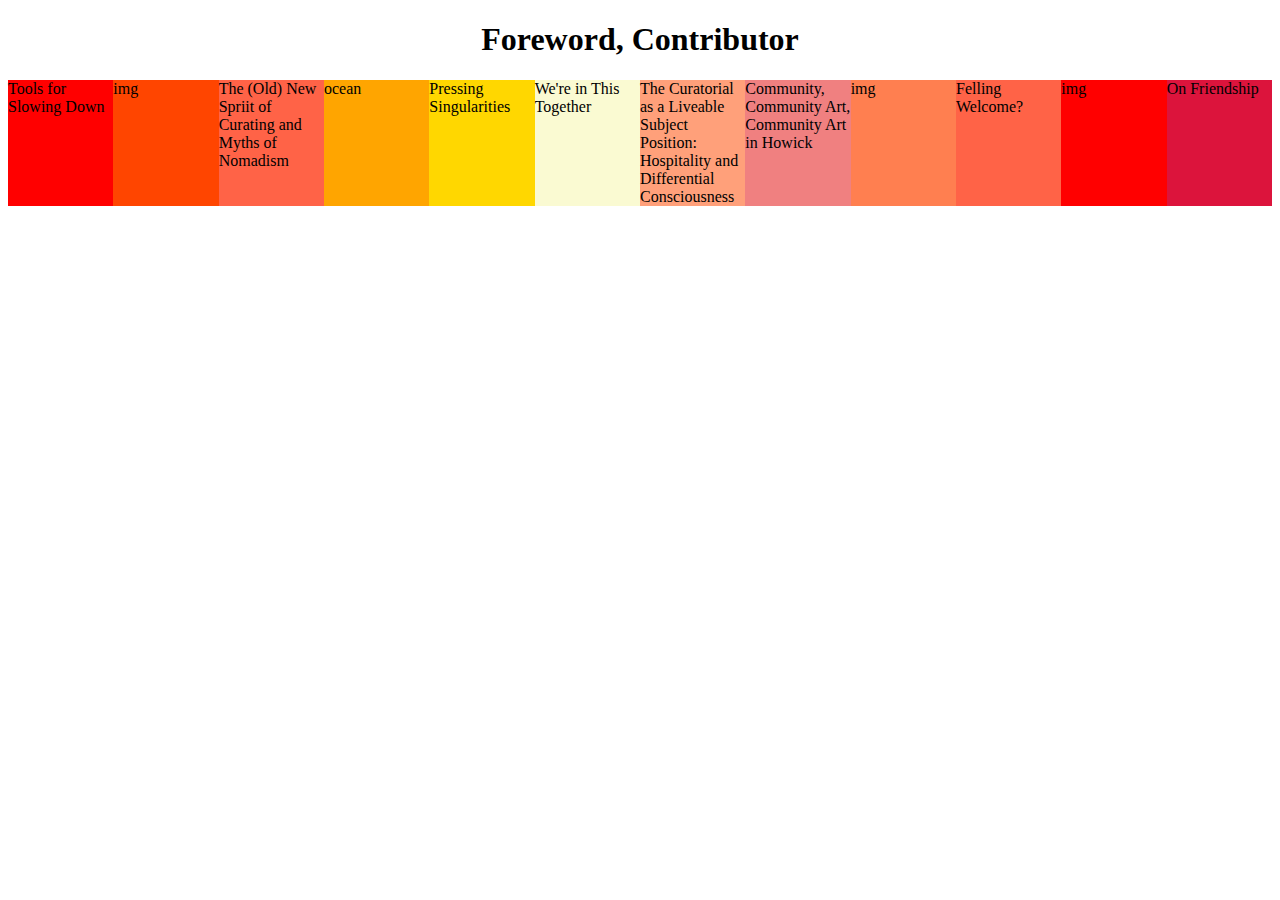
==== index.html @ 297b40f4 "feat : day04 auto-fit minmax" ====
<!DOCTYPE html>
<html lang="en">
  <head>
    <meta charset="UTF-8" />
    <meta http-equiv="X-UA-Compatible" content="IE=edge" />
    <meta name="viewport" content="width=device-width, initial-scale=1.0" />
    <link href="style.css" rel="stylesheet" type="text/css" />

    <title>CSS day04</title>
  </head>
  <body>
    <div class="container">
      <h1 class="title">Foreword, Contributor</h1>
      <div class="main">
        <div class="item">Tools for Slowing Down</div>
        <div class="item">img</div>
        <div class="item">
          The (Old) New Spriit of Curating and Myths of Nomadism
        </div>
        <div class="item">ocean</div>
        <div class="item">Pressing Singularities</div>
        <div class="item">We're in This Together</div>
        <div class="item">
          The Curatorial as a Liveable Subject Position: Hospitality and
          Differential Consciousness
        </div>
        <div class="item">
          Community, Community Art, Community Art in Howick
        </div>
        <div class="item">img</div>
        <div class="item">Felling Welcome?</div>
        <div class="item">img</div>
        <div class="item">On Friendship</div>
      </div>
    </div>
  </body>
</html>
---- style.css ----
.title {
  text-align: center;
}

.main {
  display: grid;
  grid-template-columns: repeat(auto-fit, minmax(100px, 1fr));
  grid-template-rows: repeat(2, minmax(100px, 1fr));
}

.item:first-child {
  background-color: red;
}

.item:nth-child(2) {
  background-color: orangered;
}
.item:nth-child(3) {
  background-color: tomato;
}
.item:nth-child(4) {
  background-color: orange;
}
.item:nth-child(5) {
  background-color: gold;
}
.item:nth-child(6) {
  background-color: lightgoldenrodyellow;
}
.item:nth-child(7) {
  background-color: lightsalmon;
}
.item:nth-child(8) {
  background-color: lightcoral;
}
.item:nth-child(9) {
  background-color: coral;
}
.item:nth-child(10) {
  background-color: tomato;
}
.item:nth-child(11) {
  background-color: red;
}
.item:nth-child(12) {
  background-color: crimson;
}
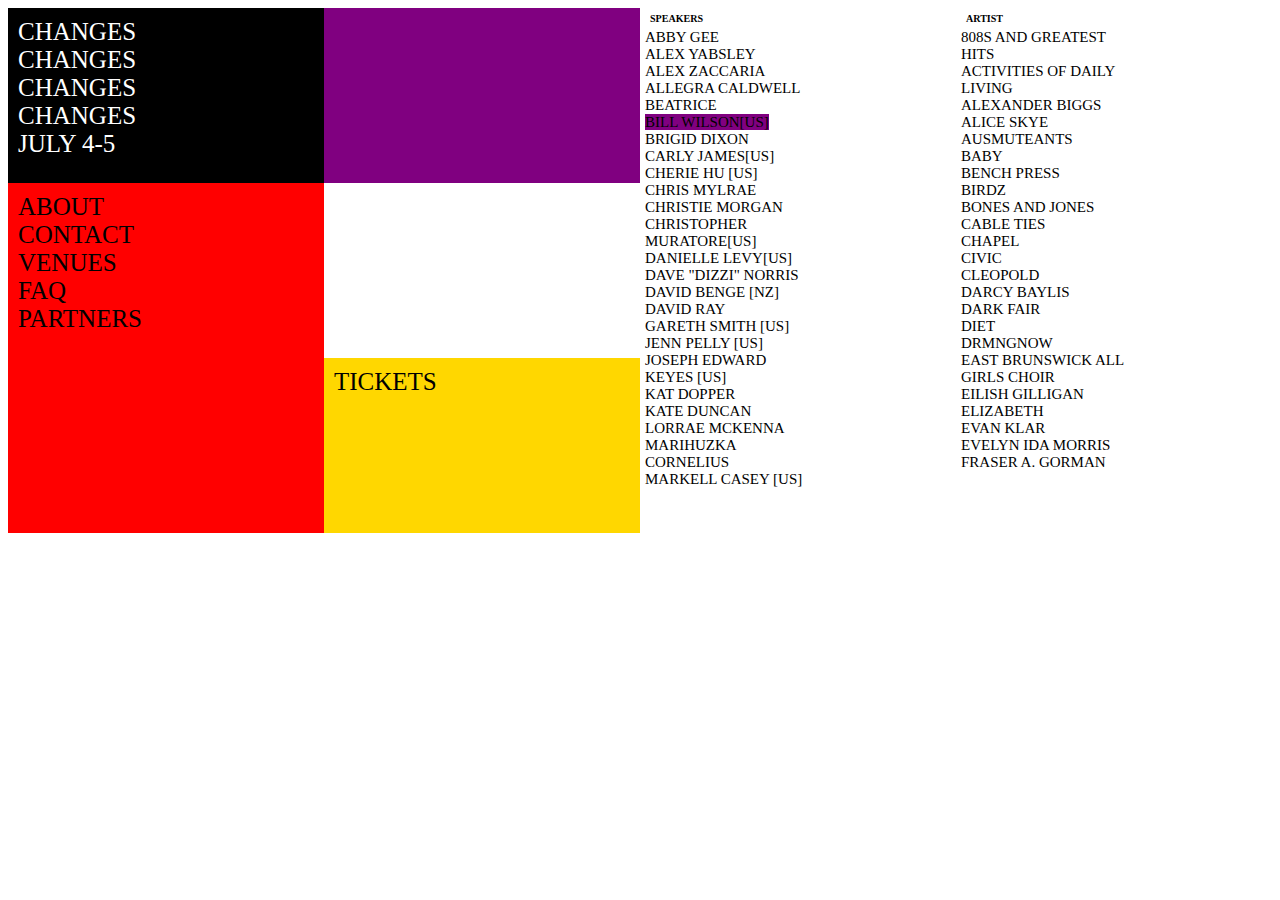
==== commit cc38edc0: "feat : day07" ====
--- a/index.html
+++ b/index.html
@@ -4,33 +4,92 @@
     <meta charset="UTF-8" />
     <meta http-equiv="X-UA-Compatible" content="IE=edge" />
     <meta name="viewport" content="width=device-width, initial-scale=1.0" />
-    <link href="style.css" rel="stylesheet" type="text/css" />
-
-    <title>CSS day04</title>
+    <link rel="stylesheet" href="style.css" class="style" />
+    <title>CSS day07</title>
   </head>
   <body>
     <div class="container">
-      <h1 class="title">Foreword, Contributor</h1>
-      <div class="main">
-        <div class="item">Tools for Slowing Down</div>
-        <div class="item">img</div>
-        <div class="item">
-          The (Old) New Spriit of Curating and Myths of Nomadism
+      <div class="black">
+        <div class="text">
+          CHANGES<br />
+          CHANGES<br />
+          CHANGES<br />
+          CHANGES<br />
+          JULY 4-5
         </div>
-        <div class="item">ocean</div>
-        <div class="item">Pressing Singularities</div>
-        <div class="item">We're in This Together</div>
-        <div class="item">
-          The Curatorial as a Liveable Subject Position: Hospitality and
-          Differential Consciousness
+      </div>
+      <div class="purple"></div>
+      <div class="red">
+        <div class="text">
+          ABOUT <br />
+          CONTACT<br />
+          VENUES<br />
+          FAQ<br />
+          PARTNERS
         </div>
-        <div class="item">
-          Community, Community Art, Community Art in Howick
-        </div>
-        <div class="item">img</div>
-        <div class="item">Felling Welcome?</div>
-        <div class="item">img</div>
-        <div class="item">On Friendship</div>
+      </div>
+      <div class="white"></div>
+      <div class="yellow">
+        <div class="text">TICKETS</div>
+      </div>
+      <div class="speakers">
+        <h6 class="header">SPEAKERS</h6>
+        ABBY GEE<br />
+        ALEX YABSLEY<br />
+        ALEX ZACCARIA<br />
+        ALLEGRA CALDWELL<br />
+        BEATRICE<br />
+        <span class="highlight"> BILL WILSON[US]<br /></span>
+        BRIGID DIXON<br />
+        CARLY JAMES[US]<br />
+        CHERIE HU [US]<br />
+        CHRIS MYLRAE <br />
+        CHRISTIE MORGAN<br />
+        CHRISTOPHER<br />
+        MURATORE[US]<br />
+        DANIELLE LEVY[US]<br />
+        DAVE "DIZZI" NORRIS<br />
+        DAVID BENGE [NZ]<br />
+        DAVID RAY<br />
+        GARETH SMITH [US]<br />
+        JENN PELLY [US]<br />
+        JOSEPH EDWARD<br />
+        KEYES [US]<br />
+        KAT DOPPER<br />
+        KATE DUNCAN<br />
+        LORRAE MCKENNA<br />
+        MARIHUZKA<br />
+        CORNELIUS<br />
+        MARKELL CASEY [US]
+      </div>
+      <div class="artist">
+        <h6 class="header">ARTIST</h6>
+        808S AND GREATEST <br />
+        HITS<br />
+        ACTIVITIES OF DAILY<br />
+        LIVING<br />
+        ALEXANDER BIGGS<br />
+        ALICE SKYE<br />
+        AUSMUTEANTS<br />
+        BABY<br />
+        BENCH PRESS<br />
+        BIRDZ<br />
+        BONES AND JONES<br />
+        CABLE TIES<br />
+        CHAPEL<br />
+        CIVIC<br />
+        CLEOPOLD<br />
+        DARCY BAYLIS<br />
+        DARK FAIR<br />
+        DIET<br />
+        DRMNGNOW<br />
+        EAST BRUNSWICK ALL<br />
+        GIRLS CHOIR<br />
+        EILISH GILLIGAN<br />
+        ELIZABETH<br />
+        EVAN KLAR<br />
+        EVELYN IDA MORRIS<br />
+        FRASER A. GORMAN<br />
       </div>
     </div>
   </body>
--- a/style.css
+++ b/style.css
@@ -1,47 +1,55 @@
-.title {
-  text-align: center;
+.container {
+  display: grid;
+  grid-template-columns: repeat(4, 1fr);
+  grid-template-rows: repeat(3, 175px);
+  font-size: 25px;
 }
 
-.main {
-  display: grid;
-  grid-template-columns: repeat(auto-fit, minmax(100px, 1fr));
-  grid-template-rows: repeat(2, minmax(100px, 1fr));
+.black {
+  background-color: black;
+  grid-column: 1 / 2;
+  grid-row: 1 / 2;
+  color: white;
 }
 
-.item:first-child {
-  background-color: red;
+.purple {
+  background-color: purple;
+  grid-column: 2 / 3;
+  grid-row: 1 / 2;
 }
 
-.item:nth-child(2) {
-  background-color: orangered;
+.red {
+  background-color: red;
+  grid-column: 1 / 2;
+  grid-row: 2 / 4;
 }
-.item:nth-child(3) {
-  background-color: tomato;
+
+.white {
+  background-color: white;
+  grid-column: 2 /3;
+  grid-row: 2 / 3;
 }
-.item:nth-child(4) {
-  background-color: orange;
+
+.yellow {
+  background-color: gold;
+  grid-column: 2/ 3;
+  grid-row: 3 / 4;
 }
-.item:nth-child(5) {
-  background-color: gold;
+
+.highlight {
+  background-color: purple;
 }
-.item:nth-child(6) {
-  background-color: lightgoldenrodyellow;
+
+h6 {
+  margin: 5px;
 }
-.item:nth-child(7) {
-  background-color: lightsalmon;
+
+.artist,
+.speakers {
+  margin-left: 5px;
+  font-size: 15px;
 }
-.item:nth-child(8) {
-  background-color: lightcoral;
+
+.text {
+  margin: 10px;
 }
-.item:nth-child(9) {
-  background-color: coral;
-}
-.item:nth-child(10) {
-  background-color: tomato;
-}
-.item:nth-child(11) {
-  background-color: red;
-}
-.item:nth-child(12) {
-  background-color: crimson;
-}
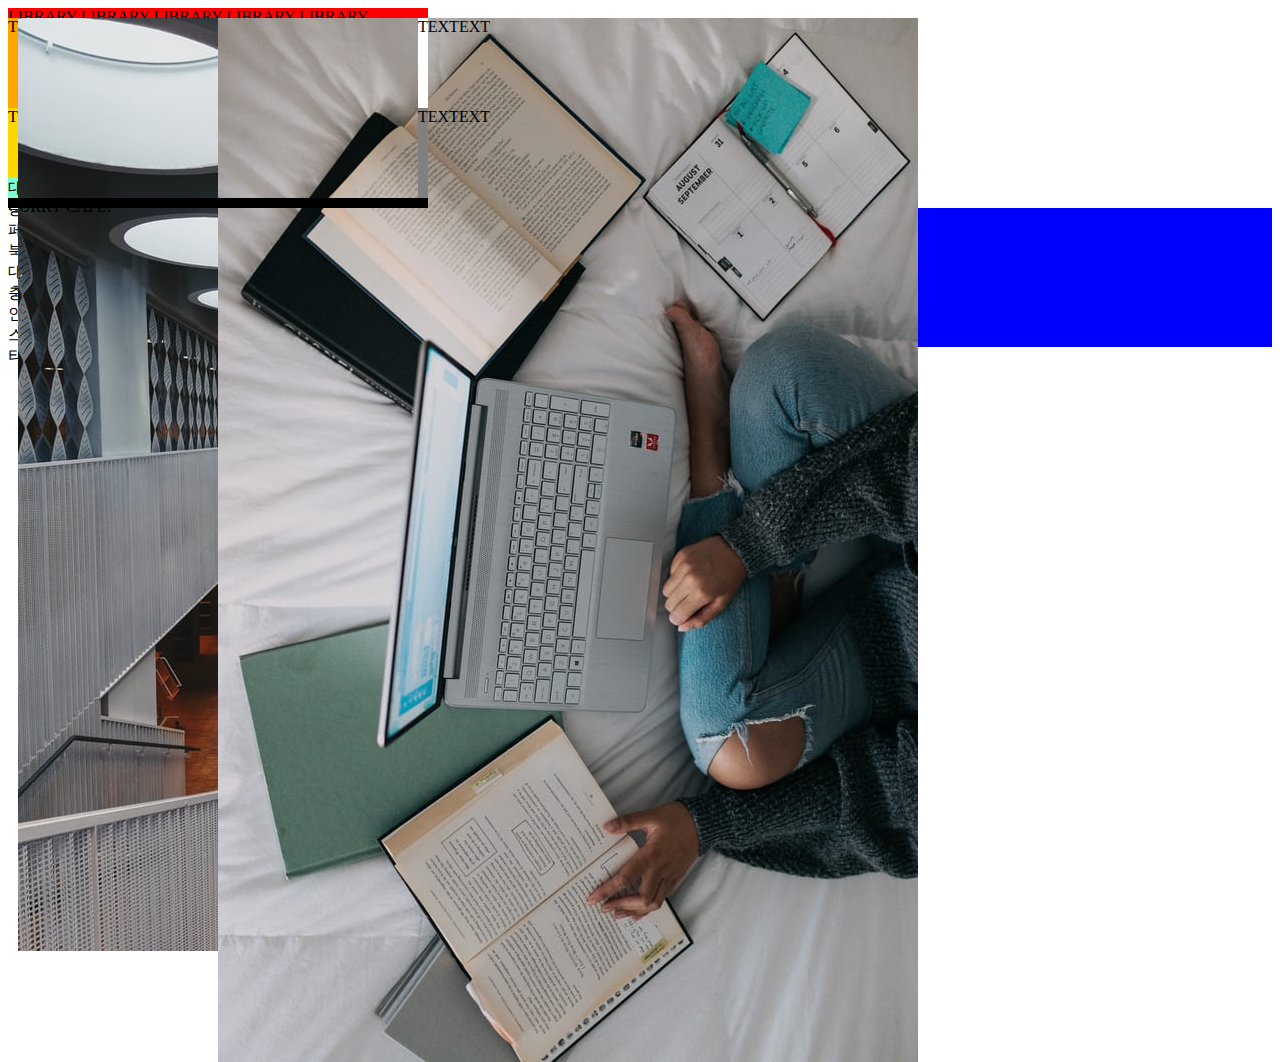
==== commit a8d6e09e: "feat : day08" ====
--- a/index.html
+++ b/index.html
@@ -4,93 +4,26 @@
     <meta charset="UTF-8" />
     <meta http-equiv="X-UA-Compatible" content="IE=edge" />
     <meta name="viewport" content="width=device-width, initial-scale=1.0" />
-    <link rel="stylesheet" href="style.css" class="style" />
-    <title>CSS day07</title>
+    <title>STYLE</title>
+    <link rel="stylesheet" href="./style.css" />
   </head>
   <body>
     <div class="container">
-      <div class="black">
-        <div class="text">
-          CHANGES<br />
-          CHANGES<br />
-          CHANGES<br />
-          CHANGES<br />
-          JULY 4-5
-        </div>
+      <div class="one">
+        LIBRARY LIBRARY LIBRARY LIBRARY LIBRARY LIBRARY LIBRARY LIBRARY
       </div>
-      <div class="purple"></div>
-      <div class="red">
-        <div class="text">
-          ABOUT <br />
-          CONTACT<br />
-          VENUES<br />
-          FAQ<br />
-          PARTNERS
-        </div>
+      <div class="two">TEXTEXT</div>
+      <div class="three">TEXTEXT</div>
+      <div class="four">대충 페북/ 대충 인스타</div>
+      <img class="five" src="library.jpeg" />
+      <div class="six">
+        <h2>대충 글자</h2>
+        <h1>대충 제목</h1>
       </div>
-      <div class="white"></div>
-      <div class="yellow">
-        <div class="text">TICKETS</div>
-      </div>
-      <div class="speakers">
-        <h6 class="header">SPEAKERS</h6>
-        ABBY GEE<br />
-        ALEX YABSLEY<br />
-        ALEX ZACCARIA<br />
-        ALLEGRA CALDWELL<br />
-        BEATRICE<br />
-        <span class="highlight"> BILL WILSON[US]<br /></span>
-        BRIGID DIXON<br />
-        CARLY JAMES[US]<br />
-        CHERIE HU [US]<br />
-        CHRIS MYLRAE <br />
-        CHRISTIE MORGAN<br />
-        CHRISTOPHER<br />
-        MURATORE[US]<br />
-        DANIELLE LEVY[US]<br />
-        DAVE "DIZZI" NORRIS<br />
-        DAVID BENGE [NZ]<br />
-        DAVID RAY<br />
-        GARETH SMITH [US]<br />
-        JENN PELLY [US]<br />
-        JOSEPH EDWARD<br />
-        KEYES [US]<br />
-        KAT DOPPER<br />
-        KATE DUNCAN<br />
-        LORRAE MCKENNA<br />
-        MARIHUZKA<br />
-        CORNELIUS<br />
-        MARKELL CASEY [US]
-      </div>
-      <div class="artist">
-        <h6 class="header">ARTIST</h6>
-        808S AND GREATEST <br />
-        HITS<br />
-        ACTIVITIES OF DAILY<br />
-        LIVING<br />
-        ALEXANDER BIGGS<br />
-        ALICE SKYE<br />
-        AUSMUTEANTS<br />
-        BABY<br />
-        BENCH PRESS<br />
-        BIRDZ<br />
-        BONES AND JONES<br />
-        CABLE TIES<br />
-        CHAPEL<br />
-        CIVIC<br />
-        CLEOPOLD<br />
-        DARCY BAYLIS<br />
-        DARK FAIR<br />
-        DIET<br />
-        DRMNGNOW<br />
-        EAST BRUNSWICK ALL<br />
-        GIRLS CHOIR<br />
-        EILISH GILLIGAN<br />
-        ELIZABETH<br />
-        EVAN KLAR<br />
-        EVELYN IDA MORRIS<br />
-        FRASER A. GORMAN<br />
-      </div>
+      <img class="seven" src="study.jpeg" />
+      <div class="eight">TEXTEXT</div>
+      <div class="nine">TEXTEXT</div>
+      <div class="ten">CURRY CAFE!</div>
     </div>
   </body>
 </html>
--- a/style.css
+++ b/style.css
@@ -1,55 +1,61 @@
 .container {
   display: grid;
-  grid-template-columns: repeat(4, 1fr);
-  grid-template-rows: repeat(3, 175px);
-  font-size: 25px;
+  grid-template-columns: 10px 200px 200px 10px;
+  grid-template-rows: 10px 90px 70px 20px 10px;
+  grid-template-areas:
+    "one one one one"
+    "two five seven eight"
+    "three five seven nine"
+    "four five seven nine"
+    "ten ten ten ten";
 }
 
-.black {
-  background-color: black;
-  grid-column: 1 / 2;
-  grid-row: 1 / 2;
-  color: white;
+.one {
+  background-color: red;
+  grid-area: one;
 }
 
-.purple {
-  background-color: purple;
-  grid-column: 2 / 3;
-  grid-row: 1 / 2;
+.two {
+  background-color: orange;
+  grid-area: two;
 }
 
-.red {
-  background-color: red;
-  grid-column: 1 / 2;
-  grid-row: 2 / 4;
+.three {
+  background-color: gold;
+  grid-area: three;
 }
 
-.white {
-  background-color: white;
-  grid-column: 2 /3;
-  grid-row: 2 / 3;
+.four {
+  background-color: aquamarine;
+  grid-area: four;
 }
 
-.yellow {
-  background-color: gold;
-  grid-column: 2/ 3;
-  grid-row: 3 / 4;
+.five {
+  background-color: skyblue;
+  grid-area: five;
 }
 
-.highlight {
-  background-color: purple;
+.six {
+  background-color: blue;
+  grid-area: six;
 }
 
-h6 {
-  margin: 5px;
+.seven {
+  background-color: blueviolet;
+  grid-area: seven;
 }
 
-.artist,
-.speakers {
-  margin-left: 5px;
-  font-size: 15px;
+.eight {
+  background-color: white;
+  grid-area: eight;
 }
 
-.text {
-  margin: 10px;
+.nine {
+  background-color: gray;
+  grid-area: nine;
 }
+
+.ten {
+  background-color: black;
+  grid-area: ten;
+}
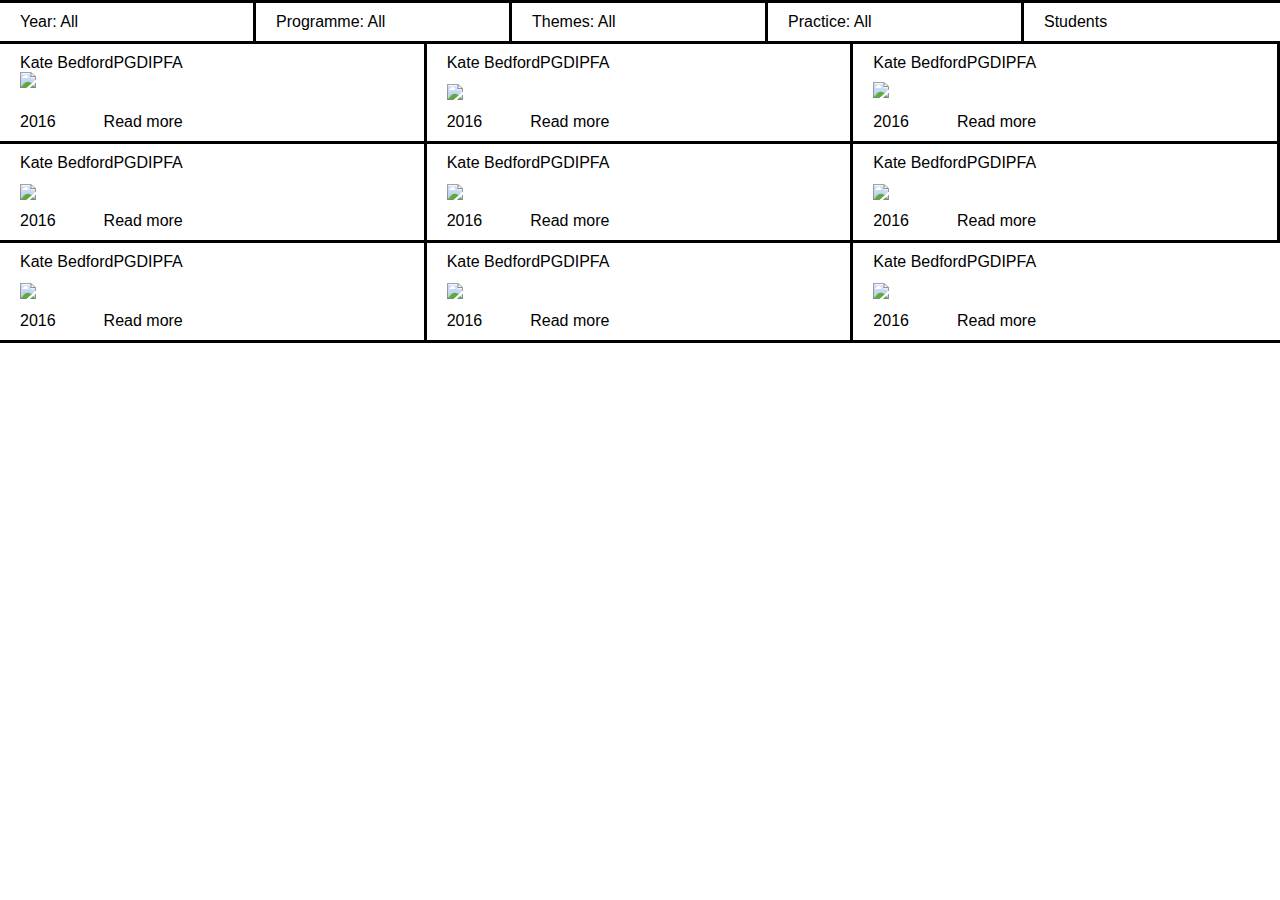
==== commit 1f0bcccc: "feat : day10" ====
--- a/index.html
+++ b/index.html
@@ -4,26 +4,184 @@
     <meta charset="UTF-8" />
     <meta http-equiv="X-UA-Compatible" content="IE=edge" />
     <meta name="viewport" content="width=device-width, initial-scale=1.0" />
-    <title>STYLE</title>
-    <link rel="stylesheet" href="./style.css" />
+    <script
+      src="https://kit.fontawesome.com/407fbd39d3.js"
+      crossorigin="anonymous"
+      defer
+    ></script>
+    <link rel="stylesheet" href="style.css" />
+    <title>CSS Thursday</title>
   </head>
   <body>
-    <div class="container">
-      <div class="one">
-        LIBRARY LIBRARY LIBRARY LIBRARY LIBRARY LIBRARY LIBRARY LIBRARY
-      </div>
-      <div class="two">TEXTEXT</div>
-      <div class="three">TEXTEXT</div>
-      <div class="four">대충 페북/ 대충 인스타</div>
-      <img class="five" src="library.jpeg" />
-      <div class="six">
-        <h2>대충 글자</h2>
-        <h1>대충 제목</h1>
-      </div>
-      <img class="seven" src="study.jpeg" />
-      <div class="eight">TEXTEXT</div>
-      <div class="nine">TEXTEXT</div>
-      <div class="ten">CURRY CAFE!</div>
-    </div>
+    <nav class="header">
+      <ul class="header__nav">
+        <li>
+          <div>Year: All</div>
+          <i class="fas fa-caret-down"></i>
+        </li>
+        <li>
+          <div>Programme: All</div>
+          <i class="fas fa-caret-down"></i>
+        </li>
+        <li>
+          <div>Themes: All</div>
+          <i class="fas fa-caret-down"></i>
+        </li>
+        <li>
+          <div>Practice: All</div>
+          <i class="fas fa-caret-down"></i>
+        </li>
+        <li>
+          <div>Students</div>
+          <i class="fas fa-caret-down"></i>
+        </li>
+      </ul>
+    </nav>
+    <main class="main">
+      <ul class="main__list">
+        <li>
+          <div class="main__content">
+            <div class="top">
+              <div class="main__name">Kate Bedford</div>
+              <div class="main__code">PGDIPFA</div>
+            </div>
+            <div class="main__img">
+              <div class="main__img__container">
+                <img
+                  src="https://images.unsplash.com/photo-1630790273483-0af2efb91632?ixid=MnwxMjA3fDB8MHxlZGl0b3JpYWwtZmVlZHw3Mnx8fGVufDB8fHx8&ixlib=rb-1.2.1&auto=format&fit=crop&w=500&q=60"
+                />
+              </div>
+            </div>
+            <div class="bottom">
+              <div class="main__date">2016</div>
+              <div class="main__readmore">Read more</div>
+            </div>
+          </div>
+        </li>
+        <li>
+          <div class="main__content">
+            <div class="top">
+              <div class="main__name">Kate Bedford</div>
+              <div class="main__code">PGDIPFA</div>
+            </div>
+            <img
+              src="https://images.unsplash.com/photo-1630736202148-b8808b69100f?ixid=MnwxMjA3fDB8MHxlZGl0b3JpYWwtZmVlZHw4NHx8fGVufDB8fHx8&ixlib=rb-1.2.1&auto=format&fit=crop&w=500&q=60"
+            />
+            <div class="bottom">
+              <div class="main__date">2016</div>
+              <div class="main__readmore">Read more</div>
+            </div>
+          </div>
+        </li>
+        <li>
+          <div class="main__content">
+            <div class="top">
+              <div class="main__name">Kate Bedford</div>
+              <div class="main__code">PGDIPFA</div>
+            </div>
+            <div class="main__img">
+              <img
+                src="https://images.unsplash.com/photo-1630767581270-200c329316d8?ixid=MnwxMjA3fDB8MHxlZGl0b3JpYWwtZmVlZHw5MXx8fGVufDB8fHx8&ixlib=rb-1.2.1&auto=format&fit=crop&w=500&q=60"
+              />
+            </div>
+
+            <div class="bottom">
+              <div class="main__date">2016</div>
+              <div class="main__readmore">Read more</div>
+            </div>
+          </div>
+        </li>
+        <li>
+          <div class="main__content">
+            <div class="top">
+              <div class="main__name">Kate Bedford</div>
+              <div class="main__code">PGDIPFA</div>
+            </div>
+            <img
+              src="https://images.unsplash.com/photo-1593642533144-3d62aa4783ec?ixid=MnwxMjA3fDF8MHxlZGl0b3JpYWwtZmVlZHw5N3x8fGVufDB8fHx8&ixlib=rb-1.2.1&auto=format&fit=crop&w=500&q=60"
+            />
+            <div class="bottom">
+              <div class="main__date">2016</div>
+              <div class="main__readmore">Read more</div>
+            </div>
+          </div>
+        </li>
+        <li>
+          <div class="main__content">
+            <div class="top">
+              <div class="main__name">Kate Bedford</div>
+              <div class="main__code">PGDIPFA</div>
+            </div>
+            <img
+              src="https://images.unsplash.com/photo-1631022487168-be43a9b867ea?ixid=MnwxMjA3fDB8MHxlZGl0b3JpYWwtZmVlZHwxNjV8fHxlbnwwfHx8fA%3D%3D&ixlib=rb-1.2.1&auto=format&fit=crop&w=500&q=60"
+            />
+            <div class="bottom">
+              <div class="main__date">2016</div>
+              <div class="main__readmore">Read more</div>
+            </div>
+          </div>
+        </li>
+        <li>
+          <div class="main__content">
+            <div class="top">
+              <div class="main__name">Kate Bedford</div>
+              <div class="main__code">PGDIPFA</div>
+            </div>
+            <img
+              src="https://images.unsplash.com/photo-1593642634443-44adaa06623a?ixid=MnwxMjA3fDF8MHxlZGl0b3JpYWwtZmVlZHw3M3x8fGVufDB8fHx8&ixlib=rb-1.2.1&auto=format&fit=crop&w=400&q=60"
+            />
+            <div class="bottom">
+              <div class="main__date">2016</div>
+              <div class="main__readmore">Read more</div>
+            </div>
+          </div>
+        </li>
+        <li>
+          <div class="main__content">
+            <div class="top">
+              <div class="main__name">Kate Bedford</div>
+              <div class="main__code">PGDIPFA</div>
+            </div>
+            <img
+              src="https://images.unsplash.com/photo-1590514845347-76125d976864?ixid=MnwxMjA3fDB8MHxlZGl0b3JpYWwtZmVlZHwxNTJ8fHxlbnwwfHx8fA%3D%3D&ixlib=rb-1.2.1&auto=format&fit=crop&w=500&q=60"
+            />
+            <div class="bottom">
+              <div class="main__date">2016</div>
+              <div class="main__readmore">Read more</div>
+            </div>
+          </div>
+        </li>
+        <li>
+          <div class="main__content">
+            <div class="top">
+              <div class="main__name">Kate Bedford</div>
+              <div class="main__code">PGDIPFA</div>
+            </div>
+            <img
+              src="https://images.unsplash.com/photo-1630951622434-1cdb058f97b9?ixid=MnwxMjA3fDB8MHxlZGl0b3JpYWwtZmVlZHwxNTd8fHxlbnwwfHx8fA%3D%3D&ixlib=rb-1.2.1&auto=format&fit=crop&w=500&q=60"
+            />
+            <div class="bottom">
+              <div class="main__date">2016</div>
+              <div class="main__readmore">Read more</div>
+            </div>
+          </div>
+        </li>
+        <li>
+          <div class="main__content">
+            <div class="top">
+              <div class="main__name">Kate Bedford</div>
+              <div class="main__code">PGDIPFA</div>
+            </div>
+            <img
+              src="https://images.unsplash.com/photo-1631079623993-95a8d35b42df?ixid=MnwxMjA3fDB8MHxlZGl0b3JpYWwtZmVlZHwxMDV8fHxlbnwwfHx8fA%3D%3D&ixlib=rb-1.2.1&auto=format&fit=crop&w=500&q=60"
+            />
+            <div class="bottom">
+              <div class="main__date">2016</div>
+              <div class="main__readmore">Read more</div>
+            </div>
+          </div>
+        </li>
+      </ul>
+    </main>
   </body>
 </html>
--- a/style.css
+++ b/style.css
@@ -1,61 +1,79 @@
-.container {
-  display: grid;
-  grid-template-columns: 10px 200px 200px 10px;
-  grid-template-rows: 10px 90px 70px 20px 10px;
-  grid-template-areas:
-    "one one one one"
-    "two five seven eight"
-    "three five seven nine"
-    "four five seven nine"
-    "ten ten ten ten";
+body {
+  font-family: -apple-system, BlinkMacSystemFont, "Segoe UI", Roboto, Oxygen,
+    Ubuntu, Cantarell, "Open Sans", "Helvetica Neue", sans-serif;
+  width: 100%;
+  height: 100vh;
+  font-size: 1em;
+  margin: 0;
+  padding: 0;
 }
 
-.one {
-  background-color: red;
-  grid-area: one;
+li {
+  display: flex;
+  justify-content: space-between;
+  border: 3px solid black;
+  padding: 10px 20px;
+  border-left: none;
 }
 
-.two {
-  background-color: orange;
-  grid-area: two;
+li:last-child {
+  border-right: none;
 }
 
-.three {
-  background-color: gold;
-  grid-area: three;
+.header__nav {
+  display: grid;
+  grid-template-columns: repeat(5, 1fr);
+  margin: 0;
+  padding: 0;
 }
 
-.four {
-  background-color: aquamarine;
-  grid-area: four;
+.main__list {
+  display: grid;
+  grid-template-columns: repeat(3, 1fr);
+  grid-template-rows: repeat(3, 40%);
+  margin: 0;
+  padding: 0;
 }
 
-.five {
-  background-color: skyblue;
-  grid-area: five;
+.main__list ul {
+  margin: 0;
 }
 
-.six {
-  background-color: blue;
-  grid-area: six;
+.main__list li {
+  border-top: none;
 }
 
-.seven {
-  background-color: blueviolet;
-  grid-area: seven;
+.main__content {
+  display: flex;
+  flex-direction: column;
+  justify-content: space-between;
+  align-content: space-around;
 }
 
-.eight {
-  background-color: white;
-  grid-area: eight;
+.main__img {
+  position: relative;
+  overflow: hidden;
 }
 
-.nine {
-  background-color: gray;
-  grid-area: nine;
+.main__img__container {
+  padding-bottom: 20px;
 }
 
-.ten {
-  background-color: black;
-  grid-area: ten;
+img {
+  width: 100%;
 }
+
+img.portrait {
+  width: 100%;
+  height: auto;
+}
+
+img:after {
+  display: block;
+}
+
+.top,
+.bottom {
+  display: flex;
+  justify-content: space-between;
+}
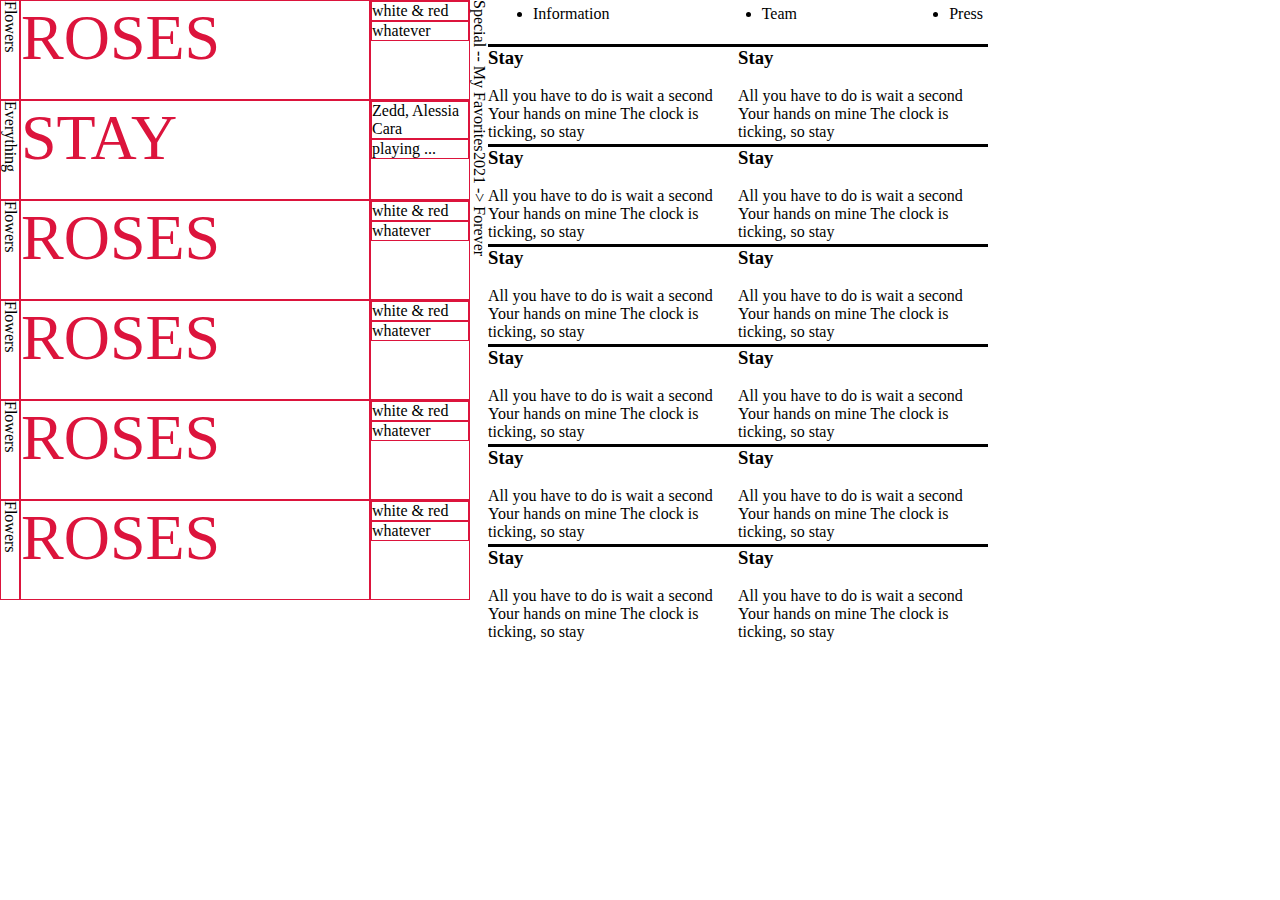
==== commit ba3c4527: "feat : day11" ====
--- a/index.html
+++ b/index.html
@@ -4,184 +4,158 @@
     <meta charset="UTF-8" />
     <meta http-equiv="X-UA-Compatible" content="IE=edge" />
     <meta name="viewport" content="width=device-width, initial-scale=1.0" />
-    <script
-      src="https://kit.fontawesome.com/407fbd39d3.js"
-      crossorigin="anonymous"
-      defer
-    ></script>
     <link rel="stylesheet" href="style.css" />
-    <title>CSS Thursday</title>
+    <title>CSS Friday</title>
   </head>
   <body>
-    <nav class="header">
-      <ul class="header__nav">
-        <li>
-          <div>Year: All</div>
-          <i class="fas fa-caret-down"></i>
-        </li>
-        <li>
-          <div>Programme: All</div>
-          <i class="fas fa-caret-down"></i>
-        </li>
-        <li>
-          <div>Themes: All</div>
-          <i class="fas fa-caret-down"></i>
-        </li>
-        <li>
-          <div>Practice: All</div>
-          <i class="fas fa-caret-down"></i>
-        </li>
-        <li>
-          <div>Students</div>
-          <i class="fas fa-caret-down"></i>
-        </li>
-      </ul>
-    </nav>
-    <main class="main">
-      <ul class="main__list">
-        <li>
-          <div class="main__content">
-            <div class="top">
-              <div class="main__name">Kate Bedford</div>
-              <div class="main__code">PGDIPFA</div>
-            </div>
-            <div class="main__img">
-              <div class="main__img__container">
-                <img
-                  src="https://images.unsplash.com/photo-1630790273483-0af2efb91632?ixid=MnwxMjA3fDB8MHxlZGl0b3JpYWwtZmVlZHw3Mnx8fGVufDB8fHx8&ixlib=rb-1.2.1&auto=format&fit=crop&w=500&q=60"
-                />
-              </div>
-            </div>
-            <div class="bottom">
-              <div class="main__date">2016</div>
-              <div class="main__readmore">Read more</div>
-            </div>
-          </div>
-        </li>
-        <li>
-          <div class="main__content">
-            <div class="top">
-              <div class="main__name">Kate Bedford</div>
-              <div class="main__code">PGDIPFA</div>
-            </div>
-            <img
-              src="https://images.unsplash.com/photo-1630736202148-b8808b69100f?ixid=MnwxMjA3fDB8MHxlZGl0b3JpYWwtZmVlZHw4NHx8fGVufDB8fHx8&ixlib=rb-1.2.1&auto=format&fit=crop&w=500&q=60"
-            />
-            <div class="bottom">
-              <div class="main__date">2016</div>
-              <div class="main__readmore">Read more</div>
-            </div>
-          </div>
-        </li>
-        <li>
-          <div class="main__content">
-            <div class="top">
-              <div class="main__name">Kate Bedford</div>
-              <div class="main__code">PGDIPFA</div>
-            </div>
-            <div class="main__img">
-              <img
-                src="https://images.unsplash.com/photo-1630767581270-200c329316d8?ixid=MnwxMjA3fDB8MHxlZGl0b3JpYWwtZmVlZHw5MXx8fGVufDB8fHx8&ixlib=rb-1.2.1&auto=format&fit=crop&w=500&q=60"
-              />
-            </div>
-
-            <div class="bottom">
-              <div class="main__date">2016</div>
-              <div class="main__readmore">Read more</div>
-            </div>
-          </div>
-        </li>
-        <li>
-          <div class="main__content">
-            <div class="top">
-              <div class="main__name">Kate Bedford</div>
-              <div class="main__code">PGDIPFA</div>
-            </div>
-            <img
-              src="https://images.unsplash.com/photo-1593642533144-3d62aa4783ec?ixid=MnwxMjA3fDF8MHxlZGl0b3JpYWwtZmVlZHw5N3x8fGVufDB8fHx8&ixlib=rb-1.2.1&auto=format&fit=crop&w=500&q=60"
-            />
-            <div class="bottom">
-              <div class="main__date">2016</div>
-              <div class="main__readmore">Read more</div>
-            </div>
-          </div>
-        </li>
-        <li>
-          <div class="main__content">
-            <div class="top">
-              <div class="main__name">Kate Bedford</div>
-              <div class="main__code">PGDIPFA</div>
-            </div>
-            <img
-              src="https://images.unsplash.com/photo-1631022487168-be43a9b867ea?ixid=MnwxMjA3fDB8MHxlZGl0b3JpYWwtZmVlZHwxNjV8fHxlbnwwfHx8fA%3D%3D&ixlib=rb-1.2.1&auto=format&fit=crop&w=500&q=60"
-            />
-            <div class="bottom">
-              <div class="main__date">2016</div>
-              <div class="main__readmore">Read more</div>
-            </div>
-          </div>
-        </li>
-        <li>
-          <div class="main__content">
-            <div class="top">
-              <div class="main__name">Kate Bedford</div>
-              <div class="main__code">PGDIPFA</div>
-            </div>
-            <img
-              src="https://images.unsplash.com/photo-1593642634443-44adaa06623a?ixid=MnwxMjA3fDF8MHxlZGl0b3JpYWwtZmVlZHw3M3x8fGVufDB8fHx8&ixlib=rb-1.2.1&auto=format&fit=crop&w=400&q=60"
-            />
-            <div class="bottom">
-              <div class="main__date">2016</div>
-              <div class="main__readmore">Read more</div>
-            </div>
-          </div>
-        </li>
-        <li>
-          <div class="main__content">
-            <div class="top">
-              <div class="main__name">Kate Bedford</div>
-              <div class="main__code">PGDIPFA</div>
-            </div>
-            <img
-              src="https://images.unsplash.com/photo-1590514845347-76125d976864?ixid=MnwxMjA3fDB8MHxlZGl0b3JpYWwtZmVlZHwxNTJ8fHxlbnwwfHx8fA%3D%3D&ixlib=rb-1.2.1&auto=format&fit=crop&w=500&q=60"
-            />
-            <div class="bottom">
-              <div class="main__date">2016</div>
-              <div class="main__readmore">Read more</div>
-            </div>
-          </div>
-        </li>
-        <li>
-          <div class="main__content">
-            <div class="top">
-              <div class="main__name">Kate Bedford</div>
-              <div class="main__code">PGDIPFA</div>
-            </div>
-            <img
-              src="https://images.unsplash.com/photo-1630951622434-1cdb058f97b9?ixid=MnwxMjA3fDB8MHxlZGl0b3JpYWwtZmVlZHwxNTd8fHxlbnwwfHx8fA%3D%3D&ixlib=rb-1.2.1&auto=format&fit=crop&w=500&q=60"
-            />
-            <div class="bottom">
-              <div class="main__date">2016</div>
-              <div class="main__readmore">Read more</div>
-            </div>
-          </div>
-        </li>
-        <li>
-          <div class="main__content">
-            <div class="top">
-              <div class="main__name">Kate Bedford</div>
-              <div class="main__code">PGDIPFA</div>
-            </div>
-            <img
-              src="https://images.unsplash.com/photo-1631079623993-95a8d35b42df?ixid=MnwxMjA3fDB8MHxlZGl0b3JpYWwtZmVlZHwxMDV8fHxlbnwwfHx8fA%3D%3D&ixlib=rb-1.2.1&auto=format&fit=crop&w=500&q=60"
-            />
-            <div class="bottom">
-              <div class="main__date">2016</div>
-              <div class="main__readmore">Read more</div>
-            </div>
-          </div>
-        </li>
-      </ul>
+    <main class="table">
+      <div class="table__tag">Flowers</div>
+      <div class="table__title">ROSES</div>
+      <div class="table__right">
+        <div class="table__singer">white & red</div>
+        <div class="table__lottery">
+          <div class="table__lottery__circle">whatever</div>
+        </div>
+      </div>
+      <div class="table__tag">Everything</div>
+      <div class="table__title">STAY</div>
+      <div class="table__right">
+        <div class="table__singer">Zedd, Alessia Cara</div>
+        <div class="table__lottery">
+          <div class="table__lottery__circle">playing ...</div>
+        </div>
+      </div>
+      <div class="table__tag">Flowers</div>
+      <div class="table__title">ROSES</div>
+      <div class="table__right">
+        <div class="table__singer">white & red</div>
+        <div class="table__lottery">
+          <div class="table__lottery__circle">whatever</div>
+        </div>
+      </div>
+      <div class="table__tag">Flowers</div>
+      <div class="table__title">ROSES</div>
+      <div class="table__right">
+        <div class="table__singer">white & red</div>
+        <div class="table__lottery">
+          <div class="table__lottery__circle">whatever</div>
+        </div>
+      </div>
+      <div class="table__tag">Flowers</div>
+      <div class="table__title">ROSES</div>
+      <div class="table__right">
+        <div class="table__singer">white & red</div>
+        <div class="table__lottery">
+          <div class="table__lottery__circle">whatever</div>
+        </div>
+      </div>
+      <div class="table__tag">Flowers</div>
+      <div class="table__title">ROSES</div>
+      <div class="table__right">
+        <div class="table__singer">white & red</div>
+        <div class="table__lottery">
+          <div class="table__lottery__circle">whatever</div>
+        </div>
+      </div>
     </main>
+    <div class="line">
+      <div class="line__pink">Special -- My Favorites</div>
+      <div class="line__blue">2021 -> Forever</div>
+    </div>
+    <section class="chart">
+      <div class="chart__header">
+        <ul class="chart__header__list">
+          <li>Information</li>
+          <li>Team</li>
+          <li>Press</li>
+        </ul>
+      </div>
+      <div class="chart__table">
+        <div class="chart__cell">
+          <h3 class="chart__cell__title">Stay</h3>
+          <p class="chart__cell__paragraph">
+            All you have to do is wait a second Your hands on mine The clock is
+            ticking, so stay
+          </p>
+        </div>
+        <div class="chart__cell">
+          <h3 class="chart__cell__title">Stay</h3>
+          <p class="chart__cell__paragraph">
+            All you have to do is wait a second Your hands on mine The clock is
+            ticking, so stay
+          </p>
+        </div>
+        <div class="chart__cell">
+          <h3 class="chart__cell__title">Stay</h3>
+          <p class="chart__cell__paragraph">
+            All you have to do is wait a second Your hands on mine The clock is
+            ticking, so stay
+          </p>
+        </div>
+        <div class="chart__cell">
+          <h3 class="chart__cell__title">Stay</h3>
+          <p class="chart__cell__paragraph">
+            All you have to do is wait a second Your hands on mine The clock is
+            ticking, so stay
+          </p>
+        </div>
+        <div class="chart__cell">
+          <h3 class="chart__cell__title">Stay</h3>
+          <p class="chart__cell__paragraph">
+            All you have to do is wait a second Your hands on mine The clock is
+            ticking, so stay
+          </p>
+        </div>
+        <div class="chart__cell">
+          <h3 class="chart__cell__title">Stay</h3>
+          <p class="chart__cell__paragraph">
+            All you have to do is wait a second Your hands on mine The clock is
+            ticking, so stay
+          </p>
+        </div>
+        <div class="chart__cell">
+          <h3 class="chart__cell__title">Stay</h3>
+          <p class="chart__cell__paragraph">
+            All you have to do is wait a second Your hands on mine The clock is
+            ticking, so stay
+          </p>
+        </div>
+        <div class="chart__cell">
+          <h3 class="chart__cell__title">Stay</h3>
+          <p class="chart__cell__paragraph">
+            All you have to do is wait a second Your hands on mine The clock is
+            ticking, so stay
+          </p>
+        </div>
+        <div class="chart__cell">
+          <h3 class="chart__cell__title">Stay</h3>
+          <p class="chart__cell__paragraph">
+            All you have to do is wait a second Your hands on mine The clock is
+            ticking, so stay
+          </p>
+        </div>
+        <div class="chart__cell">
+          <h3 class="chart__cell__title">Stay</h3>
+          <p class="chart__cell__paragraph">
+            All you have to do is wait a second Your hands on mine The clock is
+            ticking, so stay
+          </p>
+        </div>
+        <div class="chart__cell">
+          <h3 class="chart__cell__title">Stay</h3>
+          <p class="chart__cell__paragraph">
+            All you have to do is wait a second Your hands on mine The clock is
+            ticking, so stay
+          </p>
+        </div>
+        <div class="chart__cell">
+          <h3 class="chart__cell__title">Stay</h3>
+          <p class="chart__cell__paragraph">
+            All you have to do is wait a second Your hands on mine The clock is
+            ticking, so stay
+          </p>
+        </div>
+      </div>
+    </section>
   </body>
 </html>
--- a/style.css
+++ b/style.css
@@ -1,79 +1,60 @@
+html,
 body {
-  font-family: -apple-system, BlinkMacSystemFont, "Segoe UI", Roboto, Oxygen,
-    Ubuntu, Cantarell, "Open Sans", "Helvetica Neue", sans-serif;
-  width: 100%;
-  height: 100vh;
-  font-size: 1em;
   margin: 0;
   padding: 0;
 }
 
-li {
+body {
+  display: flex;
+}
+
+.table {
+  display: grid;
+  grid-template-columns: 20px 350px 100px;
+  grid-template-rows: repeat(6, 100px);
+}
+
+.table__tag {
+  writing-mode: vertical-rl;
+  border: 1px solid crimson;
+}
+
+.table__title {
+  border: 1px solid crimson;
+  font-size: 64px;
+  color: crimson;
+}
+
+.table__right {
+  border: 1px solid crimson;
+}
+
+.table__singer {
+  border: 1px solid crimson;
+}
+
+.table__lottery {
+  border: 1px solid crimson;
+}
+
+.line {
+  display: flex;
+  writing-mode: vertical-rl;
+}
+
+.chart__table {
+  display: grid;
+  grid-template-columns: repeat(2, 250px);
+  grid-template-rows: repeat(6, 100px);
+}
+
+.chart__header__list {
   display: flex;
   justify-content: space-between;
-  border: 3px solid black;
-  padding: 10px 20px;
-  border-left: none;
+  height: 15px;
+  margin: 5px;
 }
 
-li:last-child {
-  border-right: none;
+.chart__cell__title {
+  border-top: 3px solid black;
 }
-
-.header__nav {
-  display: grid;
-  grid-template-columns: repeat(5, 1fr);
-  margin: 0;
-  padding: 0;
-}
-
-.main__list {
-  display: grid;
-  grid-template-columns: repeat(3, 1fr);
-  grid-template-rows: repeat(3, 40%);
-  margin: 0;
-  padding: 0;
-}
-
-.main__list ul {
-  margin: 0;
-}
-
-.main__list li {
-  border-top: none;
-}
-
-.main__content {
-  display: flex;
-  flex-direction: column;
-  justify-content: space-between;
-  align-content: space-around;
-}
-
-.main__img {
-  position: relative;
-  overflow: hidden;
-}
-
-.main__img__container {
-  padding-bottom: 20px;
-}
-
-img {
-  width: 100%;
-}
-
-img.portrait {
-  width: 100%;
-  height: auto;
-}
-
-img:after {
-  display: block;
-}
-
-.top,
-.bottom {
-  display: flex;
-  justify-content: space-between;
-}
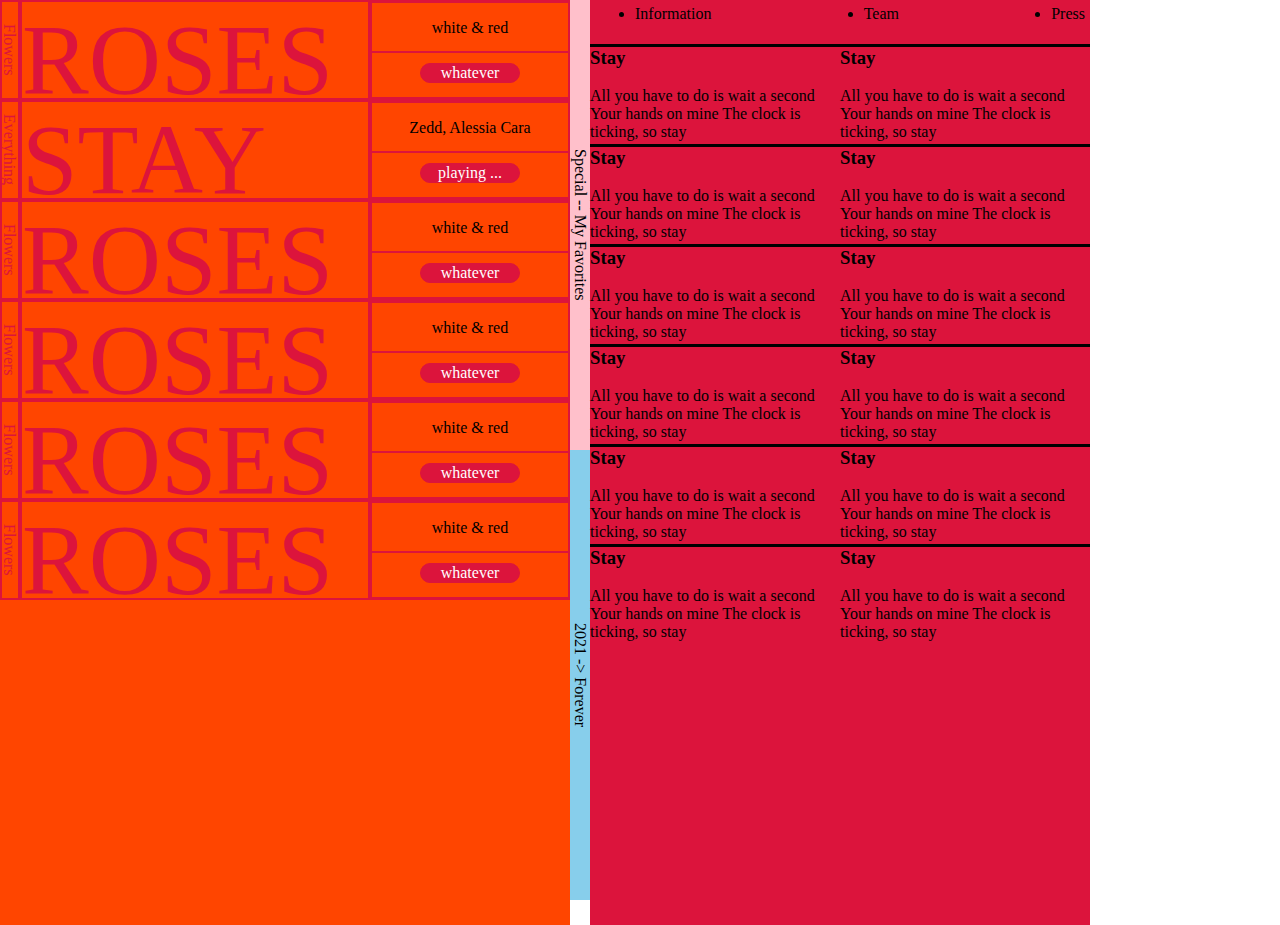
==== commit ffb7bf5e: "feat : day11 ㅇㅓㅇ망진창" ====
--- a/index.html
+++ b/index.html
@@ -8,7 +8,7 @@
     <title>CSS Friday</title>
   </head>
   <body>
-    <main class="table">
+    <section class="table">
       <div class="table__tag">Flowers</div>
       <div class="table__title">ROSES</div>
       <div class="table__right">
@@ -57,7 +57,7 @@
           <div class="table__lottery__circle">whatever</div>
         </div>
       </div>
-    </main>
+    </section>
     <div class="line">
       <div class="line__pink">Special -- My Favorites</div>
       <div class="line__blue">2021 -> Forever</div>
--- a/style.css
+++ b/style.css
@@ -10,39 +10,63 @@
 
 .table {
   display: grid;
-  grid-template-columns: 20px 350px 100px;
+  grid-template-columns: 20px 350px 200px;
   grid-template-rows: repeat(6, 100px);
+  background-color: orangered;
 }
 
 .table__tag {
   writing-mode: vertical-rl;
-  border: 1px solid crimson;
+  border: 2px solid crimson;
+  text-align: center;
+  color: crimson;
 }
 
 .table__title {
-  border: 1px solid crimson;
-  font-size: 64px;
+  border: 2px solid crimson;
+  font-size: 100px;
   color: crimson;
 }
 
 .table__right {
-  border: 1px solid crimson;
+  border: 2px solid crimson;
+  display: flex;
+  flex-direction: column;
+  justify-content: space-around;
+  align-items: center;
 }
 
 .table__singer {
   border: 1px solid crimson;
+  height: 50%;
+  width: 100%;
+  text-align: center;
+  line-height: 50px;
 }
 
 .table__lottery {
   border: 1px solid crimson;
+  width: 100%;
+  height: 50%;
 }
 
-.line {
-  display: flex;
-  writing-mode: vertical-rl;
+.table__lottery__circle {
+  border: 1px solid crimson;
+  border-radius: 20px;
+  width: 50%;
+  text-align: center;
+  margin: 0 auto;
+  background-color: crimson;
+  color: white;
+  transform: translateY(10px);
+}
+
+.chart {
+  background-color: crimson;
 }
 
 .chart__table {
+  height: 100vh;
   display: grid;
   grid-template-columns: repeat(2, 250px);
   grid-template-rows: repeat(6, 100px);
@@ -58,3 +82,22 @@
 .chart__cell__title {
   border-top: 3px solid black;
 }
+
+.line {
+  display: flex;
+  height: 100%;
+  text-align: center;
+  writing-mode: vertical-rl;
+}
+
+.line__pink {
+  height: 50%;
+  border: 1px solid pink;
+  background-color: pink;
+}
+
+.line__blue {
+  height: 50%;
+  border: 1px solid skyblue;
+  background-color: skyblue;
+}
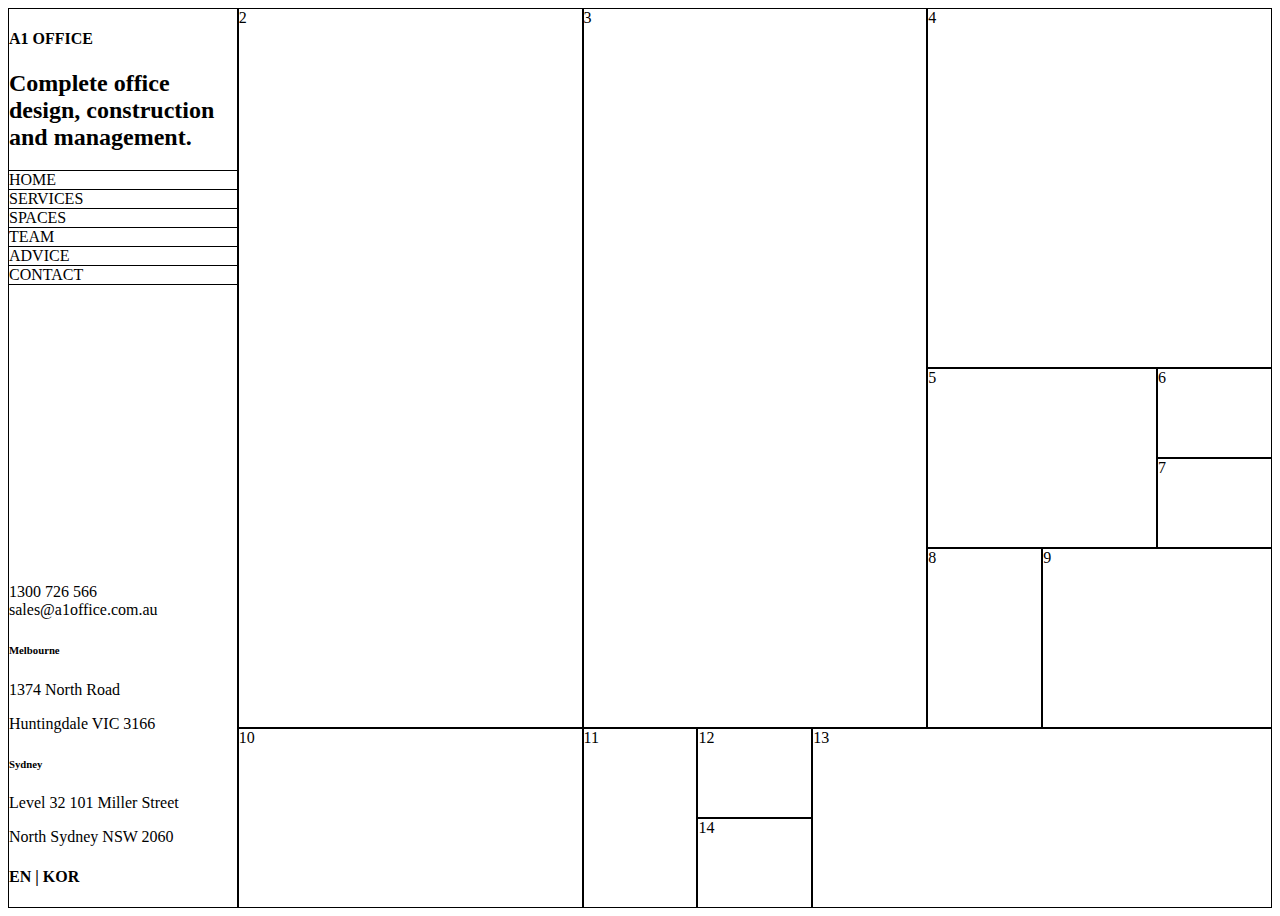
==== commit 0cfe3246: "feat : grid with first box" ====
--- a/index.html
+++ b/index.html
@@ -4,158 +4,61 @@
     <meta charset="UTF-8" />
     <meta http-equiv="X-UA-Compatible" content="IE=edge" />
     <meta name="viewport" content="width=device-width, initial-scale=1.0" />
+    <title>CSS final!</title>
     <link rel="stylesheet" href="style.css" />
-    <title>CSS Friday</title>
   </head>
   <body>
-    <section class="table">
-      <div class="table__tag">Flowers</div>
-      <div class="table__title">ROSES</div>
-      <div class="table__right">
-        <div class="table__singer">white & red</div>
-        <div class="table__lottery">
-          <div class="table__lottery__circle">whatever</div>
+    <div class="container">
+      <div class="boxes">
+        <div class="top">
+          <h4 class="first-box__tag">A1 OFFICE</h4>
+          <h2 class="first-box__header">
+            Complete office design, construction and management.
+          </h2>
+          <nav>
+            <ul class="first-box__nav">
+              <li>HOME</li>
+              <li>SERVICES</li>
+              <li>SPACES</li>
+              <li>TEAM</li>
+              <li>ADVICE</li>
+              <li>CONTACT</li>
+            </ul>
+          </nav>
+        </div>
+        <div class="bottom">
+          <div class="info">
+            <div class="info__contact">
+              <div class="info__contact__number">1300 726 566</div>
+              <div class="info__contact__email">sales@a1office.com.au</div>
+            </div>
+            <div class="info__address info__address__melbourne">
+              <h6 class="info__address__header">Melbourne</h6>
+              <p>1374 North Road</p>
+              <p>Huntingdale VIC 3166</p>
+            </div>
+            <div class="info__address info__address__sydney">
+              <h6 class="info__address__header">Sydney</h6>
+              <p>Level 32 101 Miller Street</p>
+              <p>North Sydney NSW 2060</p>
+            </div>
+            <h4 class="footer">EN | KOR</h4>
+          </div>
         </div>
       </div>
-      <div class="table__tag">Everything</div>
-      <div class="table__title">STAY</div>
-      <div class="table__right">
-        <div class="table__singer">Zedd, Alessia Cara</div>
-        <div class="table__lottery">
-          <div class="table__lottery__circle">playing ...</div>
-        </div>
-      </div>
-      <div class="table__tag">Flowers</div>
-      <div class="table__title">ROSES</div>
-      <div class="table__right">
-        <div class="table__singer">white & red</div>
-        <div class="table__lottery">
-          <div class="table__lottery__circle">whatever</div>
-        </div>
-      </div>
-      <div class="table__tag">Flowers</div>
-      <div class="table__title">ROSES</div>
-      <div class="table__right">
-        <div class="table__singer">white & red</div>
-        <div class="table__lottery">
-          <div class="table__lottery__circle">whatever</div>
-        </div>
-      </div>
-      <div class="table__tag">Flowers</div>
-      <div class="table__title">ROSES</div>
-      <div class="table__right">
-        <div class="table__singer">white & red</div>
-        <div class="table__lottery">
-          <div class="table__lottery__circle">whatever</div>
-        </div>
-      </div>
-      <div class="table__tag">Flowers</div>
-      <div class="table__title">ROSES</div>
-      <div class="table__right">
-        <div class="table__singer">white & red</div>
-        <div class="table__lottery">
-          <div class="table__lottery__circle">whatever</div>
-        </div>
-      </div>
-    </section>
-    <div class="line">
-      <div class="line__pink">Special -- My Favorites</div>
-      <div class="line__blue">2021 -> Forever</div>
+      <div class="boxes">2</div>
+      <div class="boxes">3</div>
+      <div class="boxes">4</div>
+      <div class="boxes">5</div>
+      <div class="boxes">6</div>
+      <div class="boxes">7</div>
+      <div class="boxes">8</div>
+      <div class="boxes">9</div>
+      <div class="boxes">10</div>
+      <div class="boxes">11</div>
+      <div class="boxes">12</div>
+      <div class="boxes">13</div>
+      <div class="boxes">14</div>
     </div>
-    <section class="chart">
-      <div class="chart__header">
-        <ul class="chart__header__list">
-          <li>Information</li>
-          <li>Team</li>
-          <li>Press</li>
-        </ul>
-      </div>
-      <div class="chart__table">
-        <div class="chart__cell">
-          <h3 class="chart__cell__title">Stay</h3>
-          <p class="chart__cell__paragraph">
-            All you have to do is wait a second Your hands on mine The clock is
-            ticking, so stay
-          </p>
-        </div>
-        <div class="chart__cell">
-          <h3 class="chart__cell__title">Stay</h3>
-          <p class="chart__cell__paragraph">
-            All you have to do is wait a second Your hands on mine The clock is
-            ticking, so stay
-          </p>
-        </div>
-        <div class="chart__cell">
-          <h3 class="chart__cell__title">Stay</h3>
-          <p class="chart__cell__paragraph">
-            All you have to do is wait a second Your hands on mine The clock is
-            ticking, so stay
-          </p>
-        </div>
-        <div class="chart__cell">
-          <h3 class="chart__cell__title">Stay</h3>
-          <p class="chart__cell__paragraph">
-            All you have to do is wait a second Your hands on mine The clock is
-            ticking, so stay
-          </p>
-        </div>
-        <div class="chart__cell">
-          <h3 class="chart__cell__title">Stay</h3>
-          <p class="chart__cell__paragraph">
-            All you have to do is wait a second Your hands on mine The clock is
-            ticking, so stay
-          </p>
-        </div>
-        <div class="chart__cell">
-          <h3 class="chart__cell__title">Stay</h3>
-          <p class="chart__cell__paragraph">
-            All you have to do is wait a second Your hands on mine The clock is
-            ticking, so stay
-          </p>
-        </div>
-        <div class="chart__cell">
-          <h3 class="chart__cell__title">Stay</h3>
-          <p class="chart__cell__paragraph">
-            All you have to do is wait a second Your hands on mine The clock is
-            ticking, so stay
-          </p>
-        </div>
-        <div class="chart__cell">
-          <h3 class="chart__cell__title">Stay</h3>
-          <p class="chart__cell__paragraph">
-            All you have to do is wait a second Your hands on mine The clock is
-            ticking, so stay
-          </p>
-        </div>
-        <div class="chart__cell">
-          <h3 class="chart__cell__title">Stay</h3>
-          <p class="chart__cell__paragraph">
-            All you have to do is wait a second Your hands on mine The clock is
-            ticking, so stay
-          </p>
-        </div>
-        <div class="chart__cell">
-          <h3 class="chart__cell__title">Stay</h3>
-          <p class="chart__cell__paragraph">
-            All you have to do is wait a second Your hands on mine The clock is
-            ticking, so stay
-          </p>
-        </div>
-        <div class="chart__cell">
-          <h3 class="chart__cell__title">Stay</h3>
-          <p class="chart__cell__paragraph">
-            All you have to do is wait a second Your hands on mine The clock is
-            ticking, so stay
-          </p>
-        </div>
-        <div class="chart__cell">
-          <h3 class="chart__cell__title">Stay</h3>
-          <p class="chart__cell__paragraph">
-            All you have to do is wait a second Your hands on mine The clock is
-            ticking, so stay
-          </p>
-        </div>
-      </div>
-    </section>
   </body>
 </html>
--- a/style.css
+++ b/style.css
@@ -1,103 +1,103 @@
-html,
-body {
-  margin: 0;
-  padding: 0;
+.container {
+  height: 100vh;
+  display: grid;
+  grid-template-columns: repeat(11, 1fr);
+  grid-template-rows: repeat(10, 1fr);
+  grid-template-areas:
+    "one one two two two three three three four four four"
+    "one one two two two three three three four four four"
+    "one one two two two three three three four four four"
+    "one one two two two three three three four four four"
+    "one one two two two three three three five five six"
+    "one one two two two three three three five five seven"
+    "one one two two two three three three eight nine nine"
+    "one one two two two three three three eight nine nine"
+    "one one ten ten ten eleven twelve thirteen thirteen thirteen thirteen"
+    "one one ten ten ten eleven fourteen thirteen thirteen thirteen thirteen";
 }
 
-body {
+.boxes:first-child {
+  grid-area: one;
+  border: 1px solid black;
   display: flex;
+  flex-direction: column;
+  justify-content: space-between;
 }
 
-.table {
-  display: grid;
-  grid-template-columns: 20px 350px 200px;
-  grid-template-rows: repeat(6, 100px);
-  background-color: orangered;
+.first-box__nav {
+  padding-left: 0;
 }
 
-.table__tag {
-  writing-mode: vertical-rl;
-  border: 2px solid crimson;
-  text-align: center;
-  color: crimson;
+.first-box__nav li {
+  border-top: 1px solid black;
+  list-style: none;
 }
 
-.table__title {
-  border: 2px solid crimson;
-  font-size: 100px;
-  color: crimson;
+.first-box__nav li:last-child {
+  border-bottom: 1px solid black;
 }
 
-.table__right {
-  border: 2px solid crimson;
-  display: flex;
-  flex-direction: column;
-  justify-content: space-around;
-  align-items: center;
+.boxes:nth-child(2) {
+  grid-area: two;
+  border: 1px solid black;
 }
 
-.table__singer {
-  border: 1px solid crimson;
-  height: 50%;
-  width: 100%;
-  text-align: center;
-  line-height: 50px;
+.boxes:nth-child(3) {
+  grid-area: three;
+  border: 1px solid black;
 }
 
-.table__lottery {
-  border: 1px solid crimson;
-  width: 100%;
-  height: 50%;
+.boxes:nth-child(4) {
+  grid-area: four;
+  border: 1px solid black;
 }
 
-.table__lottery__circle {
-  border: 1px solid crimson;
-  border-radius: 20px;
-  width: 50%;
-  text-align: center;
-  margin: 0 auto;
-  background-color: crimson;
-  color: white;
-  transform: translateY(10px);
+.boxes:nth-child(5) {
+  grid-area: five;
+  border: 1px solid black;
 }
 
-.chart {
-  background-color: crimson;
+.boxes:nth-child(6) {
+  grid-area: six;
+  border: 1px solid black;
 }
 
-.chart__table {
-  height: 100vh;
-  display: grid;
-  grid-template-columns: repeat(2, 250px);
-  grid-template-rows: repeat(6, 100px);
+.boxes:nth-child(7) {
+  grid-area: seven;
+  border: 1px solid black;
 }
 
-.chart__header__list {
-  display: flex;
-  justify-content: space-between;
-  height: 15px;
-  margin: 5px;
+.boxes:nth-child(8) {
+  grid-area: eight;
+  border: 1px solid black;
 }
 
-.chart__cell__title {
-  border-top: 3px solid black;
+.boxes:nth-child(9) {
+  grid-area: nine;
+  border: 1px solid black;
 }
 
-.line {
-  display: flex;
-  height: 100%;
-  text-align: center;
-  writing-mode: vertical-rl;
+.boxes:nth-child(10) {
+  grid-area: ten;
+  border: 1px solid black;
 }
 
-.line__pink {
-  height: 50%;
-  border: 1px solid pink;
-  background-color: pink;
+.boxes:nth-child(11) {
+  grid-area: eleven;
+  border: 1px solid black;
 }
 
-.line__blue {
-  height: 50%;
-  border: 1px solid skyblue;
-  background-color: skyblue;
+.boxes:nth-child(12) {
+  grid-area: twelve;
+  border: 1px solid black;
 }
+
+.boxes:nth-child(13) {
+  grid-area: thirteen;
+  border: 1px solid black;
+}
+
+.boxes:nth-child(14) {
+  grid-area: fourteen;
+  border: 1px solid black;
+}
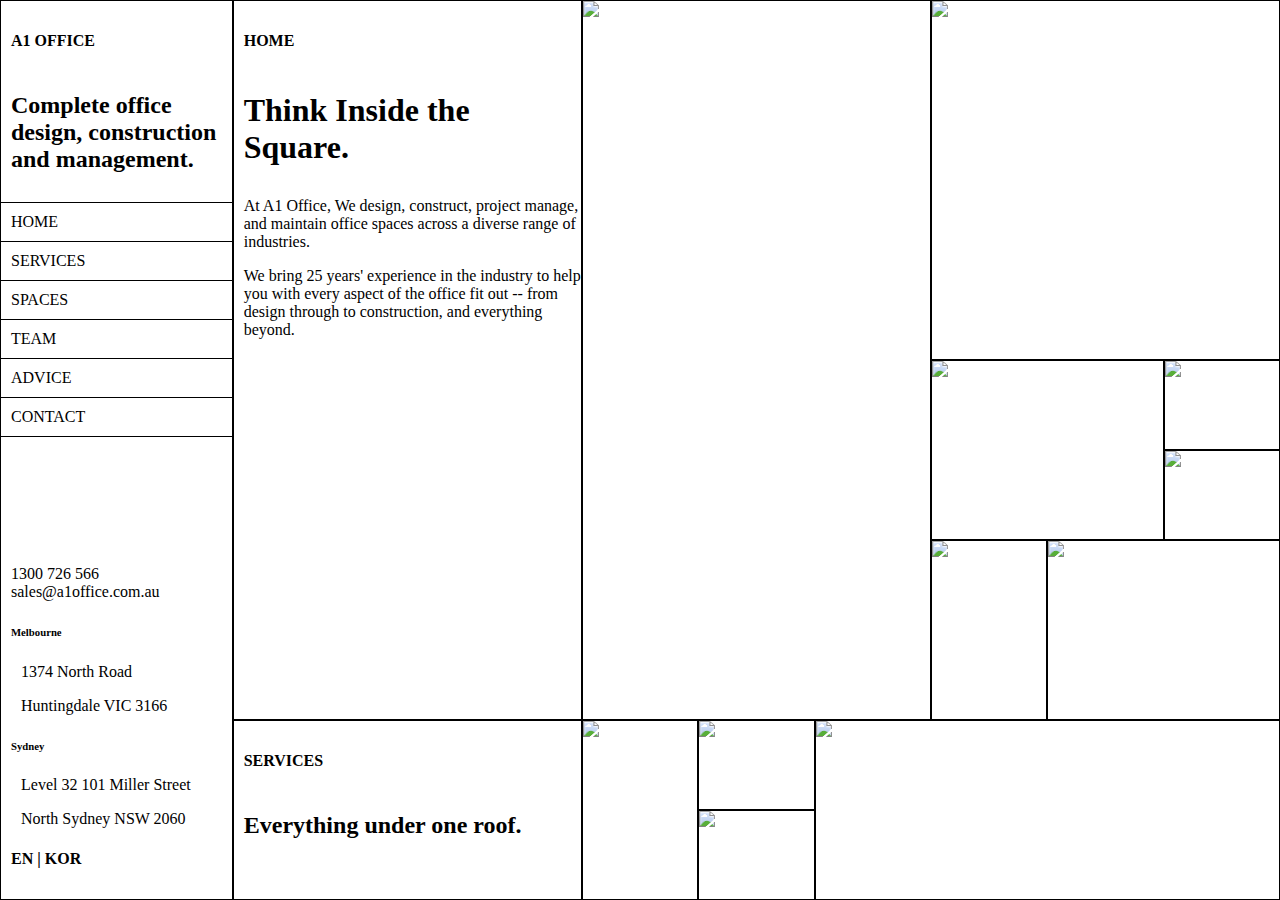
==== commit 7bc75572: "feat : final day !!!" ====
--- a/index.html
+++ b/index.html
@@ -46,19 +46,78 @@
           </div>
         </div>
       </div>
-      <div class="boxes">2</div>
-      <div class="boxes">3</div>
-      <div class="boxes">4</div>
-      <div class="boxes">5</div>
-      <div class="boxes">6</div>
-      <div class="boxes">7</div>
-      <div class="boxes">8</div>
-      <div class="boxes">9</div>
-      <div class="boxes">10</div>
-      <div class="boxes">11</div>
-      <div class="boxes">12</div>
-      <div class="boxes">13</div>
-      <div class="boxes">14</div>
+      <div class="boxes">
+        <h4 class="first-box__tag">HOME</h4>
+        <h1 class="first-box__header">Think Inside the Square.</h1>
+        <p>
+          At A1 Office, We design, construct, project manage, and maintain
+          office spaces across a diverse range of industries.
+        </p>
+        <p>
+          We bring 25 years' experience in the industry to help you with every
+          aspect of the office fit out -- from design through to construction,
+          and everything beyond.
+        </p>
+      </div>
+      <div class="boxes">
+        <img
+          src="https://images.unsplash.com/photo-1631341222639-d557c89eb95c?ixid=MnwxMjA3fDB8MHxlZGl0b3JpYWwtZmVlZHwyN3x8fGVufDB8fHx8&ixlib=rb-1.2.1&auto=format&fit=crop&w=500&q=60"
+        />
+      </div>
+      <div class="boxes">
+        <img
+          src="https://images.unsplash.com/photo-1523374488371-bf3bafcf86bb?ixid=MnwxMjA3fDB8MHxwaG90by1wYWdlfHx8fGVufDB8fHx8&ixlib=rb-1.2.1&auto=format&fit=crop&w=800&q=80"
+        />
+      </div>
+      <div class="boxes">
+        <img
+          src="https://images.unsplash.com/photo-1631167986287-1c3e6dd0597c?ixid=MnwxMjA3fDB8MHxlZGl0b3JpYWwtZmVlZHwxMDd8fHxlbnwwfHx8fA%3D%3D&ixlib=rb-1.2.1&auto=format&fit=crop&w=400&q=60"
+        />
+      </div>
+      <div class="boxes">
+        <img
+          src="https://images.unsplash.com/photo-1523374488371-bf3bafcf86bb?ixid=MnwxMjA3fDB8MHxwaG90by1wYWdlfHx8fGVufDB8fHx8&ixlib=rb-1.2.1&auto=format&fit=crop&w=800&q=80"
+        />
+      </div>
+      <div class="boxes">
+        <img
+          src="https://images.unsplash.com/photo-1631161249007-8fad7261e209?ixid=MnwxMjA3fDB8MHxlZGl0b3JpYWwtZmVlZHwxMjN8fHxlbnwwfHx8fA%3D%3D&ixlib=rb-1.2.1&auto=format&fit=crop&w=400&q=60"
+        />
+      </div>
+      <div class="boxes">
+        <img
+          src="https://images.unsplash.com/photo-1631257766658-a6cf7642d5f6?ixid=MnwxMjA3fDB8MHxlZGl0b3JpYWwtZmVlZHwxMzJ8fHxlbnwwfHx8fA%3D%3D&ixlib=rb-1.2.1&auto=format&fit=crop&w=400&q=60"
+        />
+      </div>
+      <div class="boxes">
+        <img
+          src="https://images.unsplash.com/photo-1631112569398-2006847ab7ea?ixid=MnwxMjA3fDB8MHxwaG90by1wYWdlfHx8fGVufDB8fHx8&ixlib=rb-1.2.1&auto=format&fit=crop&w=634&q=80"
+        />
+      </div>
+      <div class="boxes">
+        <h4 class="first-box__tag">SERVICES</h4>
+        <h2 class="first-box__header">Everything under one roof.</h2>
+      </div>
+      <div class="boxes">
+        <img
+          src="https://images.unsplash.com/photo-1523374488371-bf3bafcf86bb?ixid=MnwxMjA3fDB8MHxwaG90by1wYWdlfHx8fGVufDB8fHx8&ixlib=rb-1.2.1&auto=format&fit=crop&w=800&q=80"
+        />
+      </div>
+      <div class="boxes">
+        <img
+          src="https://images.unsplash.com/photo-1631240357705-19013490f7a6?ixid=MnwxMjA3fDB8MHxwaG90by1wYWdlfHx8fGVufDB8fHx8&ixlib=rb-1.2.1&auto=format&fit=crop&w=1050&q=80"
+        />
+      </div>
+      <div class="boxes">
+        <img
+          src="https://images.unsplash.com/photo-1631220352641-c925ee269a3e?ixid=MnwxMjA3fDB8MHxwaG90by1wYWdlfHx8fGVufDB8fHx8&ixlib=rb-1.2.1&auto=format&fit=crop&w=701&q=80"
+        />
+      </div>
+      <div class="boxes">
+        <img
+          src="https://images.unsplash.com/photo-1631220352641-c925ee269a3e?ixid=MnwxMjA3fDB8MHxwaG90by1wYWdlfHx8fGVufDB8fHx8&ixlib=rb-1.2.1&auto=format&fit=crop&w=701&q=80"
+        />
+      </div>
     </div>
   </body>
 </html>
--- a/style.css
+++ b/style.css
@@ -1,3 +1,11 @@
+body {
+  margin: 0px;
+}
+
+p {
+  padding-left: 10px;
+}
+
 .container {
   height: 100vh;
   display: grid;
@@ -16,12 +24,28 @@
     "one one ten ten ten eleven fourteen thirteen thirteen thirteen thirteen";
 }
 
+.boxes {
+  overflow: hidden;
+}
+
 .boxes:first-child {
   grid-area: one;
   border: 1px solid black;
   display: flex;
   flex-direction: column;
   justify-content: space-between;
+}
+
+.first-box__tag {
+  padding: 10px;
+}
+
+.first-box__header {
+  padding: 10px;
+}
+
+.info {
+  padding: 10px;
 }
 
 .first-box__nav {
@@ -31,6 +55,7 @@
 .first-box__nav li {
   border-top: 1px solid black;
   list-style: none;
+  padding: 10px;
 }
 
 .first-box__nav li:last-child {
